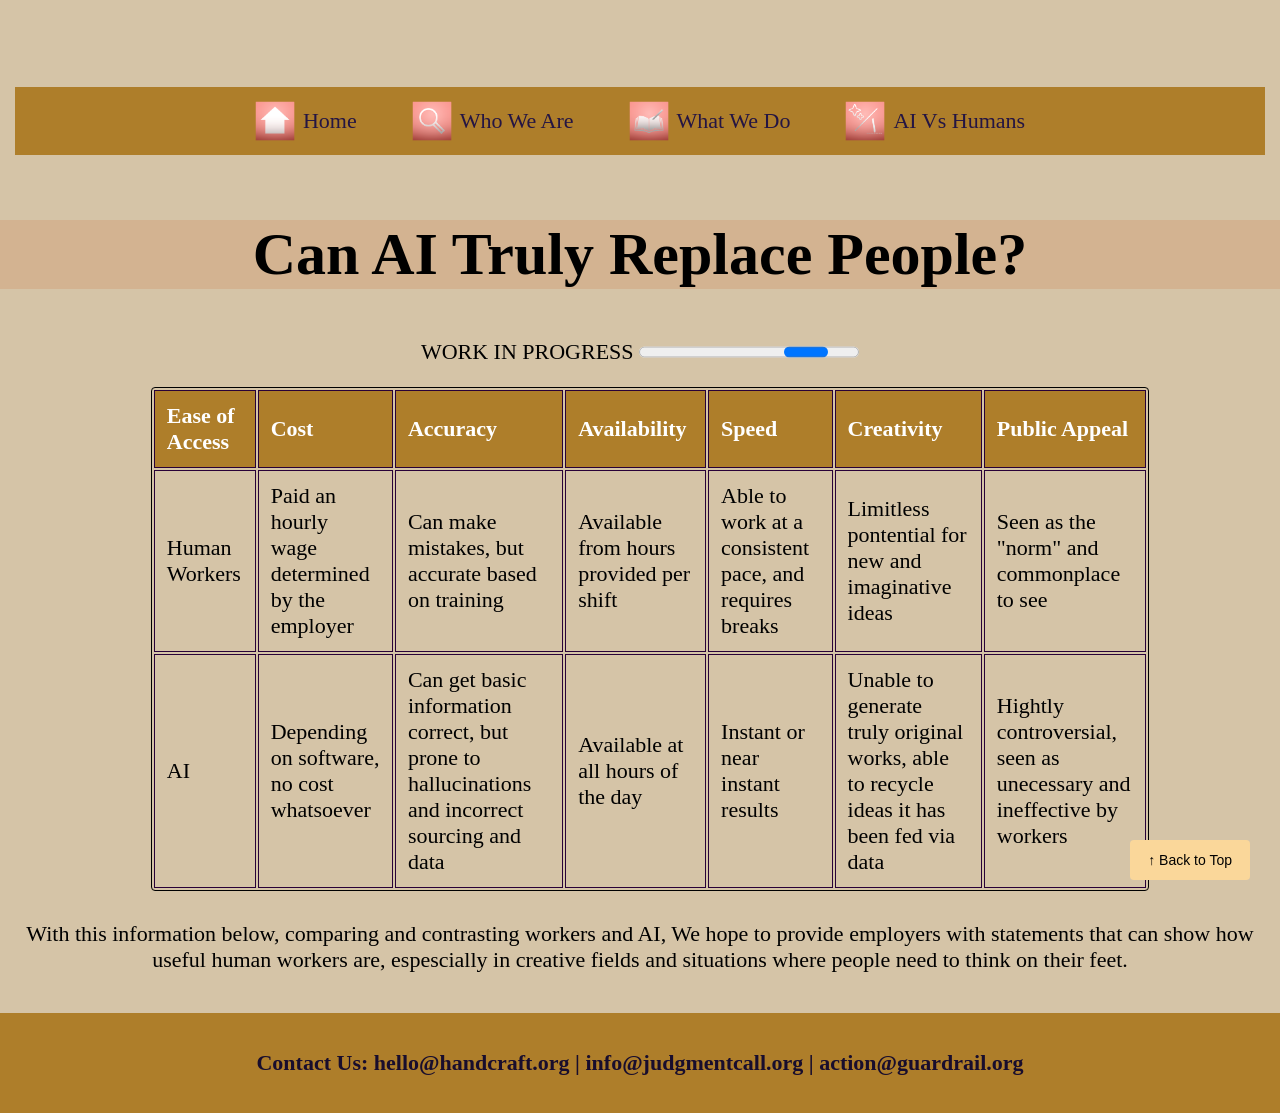
==== Assignment6/Ai v humans.html @ 053dce37 "Readjusted colors, information and organization" ====
<!DOCTYPE html>
<html lang ="en"> 
<head>
<meta charset="UTF-8">
<title>Software - Mathieu's Art Gallery</title>
<link rel="stylesheet" href="style/styles.css">
</head>
<body>

<header>
<h1>  </h1>
<nav>
 <ul>
<li><a href="home.html"><img class="nav-icon" src="Images/home.png" alt=""> Home</a></li>
<li><a href="info.html"><img class="nav-icon" src="Images/Info.png" alt="">Who We Are</a></li>
<li><a href="what we do.html"><img class="nav-icon" src="Images/About.png" alt="">What We Do</a></li>
<li><a href="Ai v humans.html"><img class="nav-icon" src="Images/Form.png" alt="">AI Vs Humans</a></li>
</ul>
</nav>
</header>
<h2>Can AI Truly Replace People?</h2>
<main>
<p>
WORK IN PROGRESS <PROGRESS></PROGRESS>
</p>

</main>
<table>
   <thead>
    <tr>
    <th>Ease of Access</th>
      <th>Cost</th>
      <th>Accuracy</th>
      <th>Availability</th>
      <th>Speed</th>
      <th>Creativity</th>
      <th>Public Appeal</th>
    </tr>
  </thead>
 <tbody>
   <tr>
    <td>Human Workers</td>
    <td>Paid an hourly wage determined by the employer</td>
    <td>Can make mistakes, but accurate based on training</td>
    <td>Available from hours provided per shift</td>
    <td>Able to work at a consistent pace, and requires breaks</td>
    <td>Limitless pontential for new and imaginative ideas</td>
    <td>Seen as the "norm" and commonplace to see</td>
  </tr>
 </tbody>
  <tbody>
   <tr>
    <td>AI</td>
    <td>Depending on software, no cost whatsoever</td>
    <td>Can get basic information correct, but prone to hallucinations and incorrect sourcing and data</td>
    <td>Available at all hours of the day</td>
    <td>Instant or near instant results</td>
    <td>Unable to generate truly original works, able to recycle ideas it has been fed via data</td>
    <td>Hightly controversial, seen as unecessary and ineffective by workers</td>
  </tr>
 
 </tbody>
</table>
<p>

 <P>With this information below, comparing and contrasting workers and AI, We hope to provide employers with statements that can show how useful human workers are, espescially in creative fields and situations where people need to think on their feet.</P>

</p>
<a href="#top" class="back-to-top">↑ Back to Top</a>
<footer>
    <p>Contact Us: hello@handcraft.org | info@judgmentcall.org | action@guardrail.org </p>
</footer>
</body>
</html>
---- Assignment6/style/styles.css ----
outlined-text {
    font-family: 'Times New Roman', Times, serif;
    font-size: 48px;
    font-weight: bold;
    color: #000000; 
    background-color:#d5c4a7;
    
    
    -webkit-text-stroke: 2px black; 
  }
    @media screen and (min-width: 600px) {
        body {
     font-family: 'Times New Roman', Times, serif, sans-serif;
    font-size: 22px;
    background-color: #d5c4a7;

    background-attachment: fixed;
    background-size: cover;
    background-position: center;
    text-align: center;
    color: #000000;
    margin: 0;
}
    
        
h1 {
            text-align: center;
            
    font-family: 'Times New Roman', Times, serif;
    font-size: 48px;
    font-weight: bold;
    color: #000000; 
    background-color: #ae7e2a;
    text-align: center;
}
h2 {
            text-align: center;
            
    font-family: 'Times New Roman', Times, serif;
    font-size: 60px;
    font-weight: bold;
    color: #000000; 
    background-color: #d3b391;
    text-align: center;
}
nav {
  background-color: #ae7e2a;
  padding: 0 20px;          /* Clean horizontal padding for the bar */
}

nav ul {
  list-style-type: none;
  margin: 0;
  padding: 0;
  background-color: #ae7e2a;
  
  /* Switch to Flexbox for modern alignment */
  display: flex;
  justify-content: center;  /* Centers your navigation items horizontally */
  align-items: center;      /* Aligns icon and text perfectly vertically */
  gap: 15px;                /* Consistent spacing between menu items */
}

nav li {
  /* Removed inline-block and manual margins to let Flexbox handle it */
  background-color: #ae7e2a;
}

nav a {
  color: #241543;
  text-decoration: none;
  padding: 14px 20px;       /* Increased padding for a larger, modern touch target */
  background-color: #ae7e2a;
  
  /* Keep icon alignment rules working cleanly */
  display: inline-flex;
  align-items: center;
  justify-content: center;
  gap: 8px;
  
  transition: background-color 0.2s ease; /* Smooth hover transition */
}

/* Consolidated hover state so the entire block highlights cleanly together */
nav a:hover, 
nav li:hover a {
  background-color: #d5c4a7;
}


 .art {
            display: flex;
            gap: 20px;
            justify-content: center;
        }
    .artwork {
            width: 33%;
            text-align: center;
        }
        .artwork img {
            width: 100%;
            height: 300px;
            object-fit: contain;
            cursor: pointer;
        }
        #popup {
            display: none;
            position: fixed;
            top: 0;
            left: 0;
            width: 100%;
            height: 100%;
            background: black;
            text-align: center;
        }
       #popup img {
            max-width: 90%;
            max-height: 80%;
            margin-top: 30px;
        }
        #caption {
            color: #000000;
            font-size: 16px;
            margin: 20px;
            
        }
footer {
background-color:  #ae7e2a;
color:  #180d2d ;
text-align: center;
padding: 15px;
margin-top: 40px;
font-weight: bold;
}
header {
background-color:  #d5c4a7;
color:  #231342 ;
text-align: center;
padding: 15px;
margin-top: 40px;
}
   
    #title {
        color: #0f081e;
        font-family: 'Times New Roman', Times, serif;
    }
    .card {
}

.card img {
  
}

h2 {
  text-align: center;
}

table {
  position: relative;
  left: 10px;
  width: 78%;
  margin: 0 auto 30px;
  background-color: #d5c4a7;
  border: 1px solid #000000;
  border-radius: 4px;
  color: #000000; /* Makes the text color black */
}
thead, th {
  color: #000000;
}

}

th, td {
  padding: 12px;
  border: 1px solid #280137;
  text-align: left;
}


th {
  background-color: #ae7e2a;
  font-weight: bold;
  color: #ffffff;
}
.nav-icon {
  width: 40px;
  height: 40px;
  object-fit: contain;
  border: 0;
  flex-shrink: 0;
  text-align: center;
    }
    html {
  scroll-behavior: smooth;
}

/* Float the button in the bottom right corner */
.back-to-top {
  position: fixed;
  bottom: 20px;
  right: 30px;
  z-index: 99;
  background-color: #fad79a;
  color: rgb(0, 0, 0);
  text-decoration: none;
  padding: 12px 18px;
  border-radius: 4px;
  font-family: sans-serif;
  font-size: 14px;
}

.back-to-top:hover {
  background-color: #d5c4a7;
}
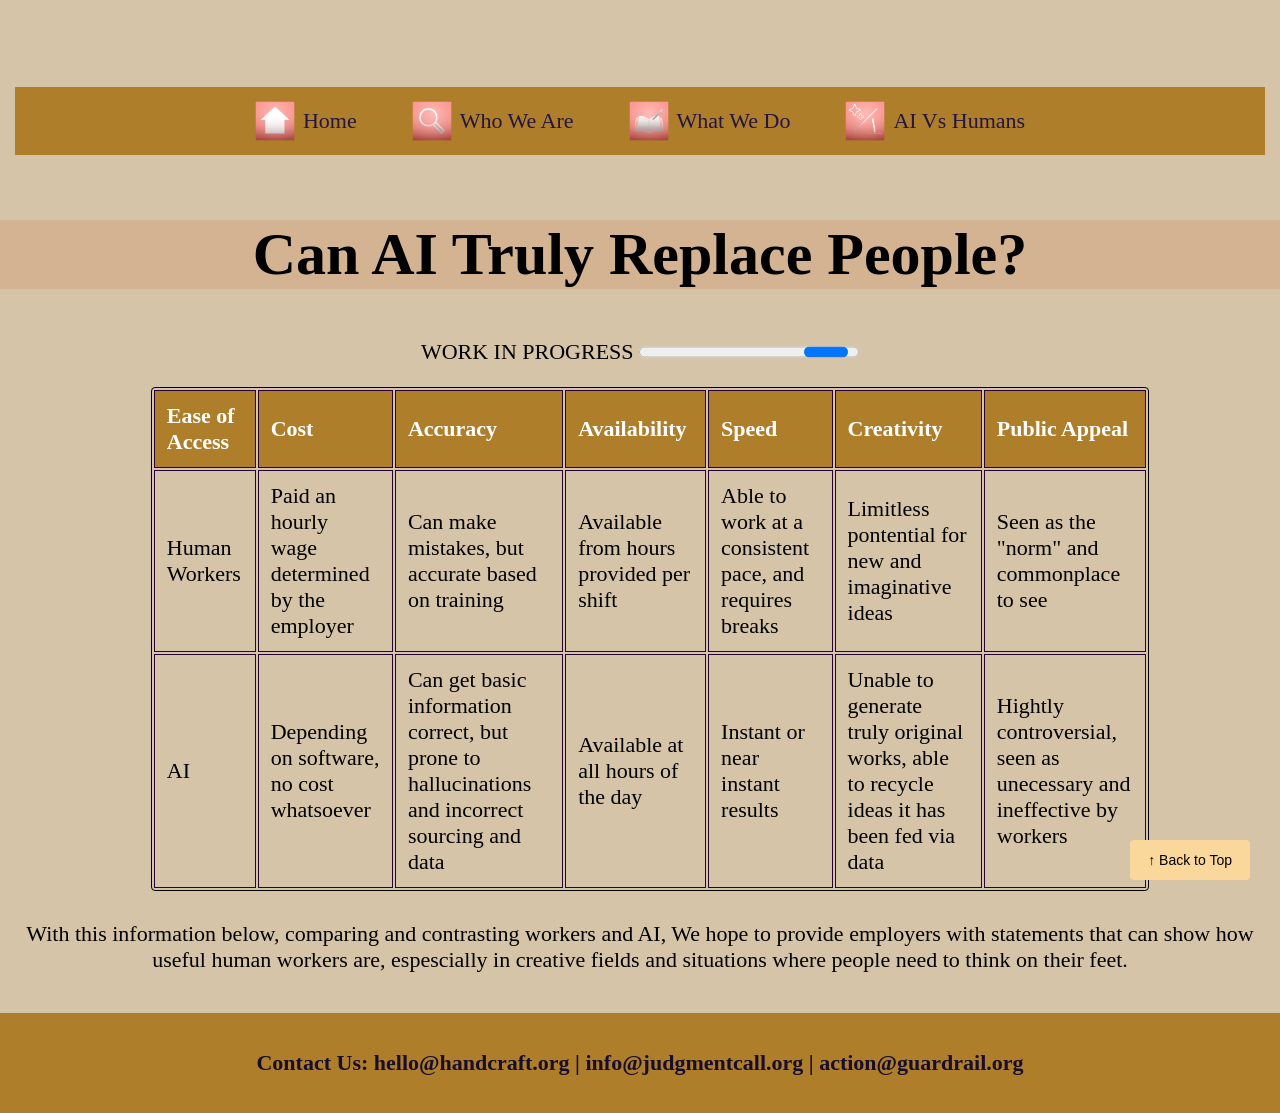
==== commit 706c8261: "redone titles" ====
--- a/Assignment6/Ai v humans.html
+++ b/Assignment6/Ai v humans.html
@@ -2,7 +2,7 @@
 <html lang ="en"> 
 <head>
 <meta charset="UTF-8">
-<title>Software - Mathieu's Art Gallery</title>
+<title>AI Vs Humans</title>
 <link rel="stylesheet" href="style/styles.css">
 </head>
 <body>
